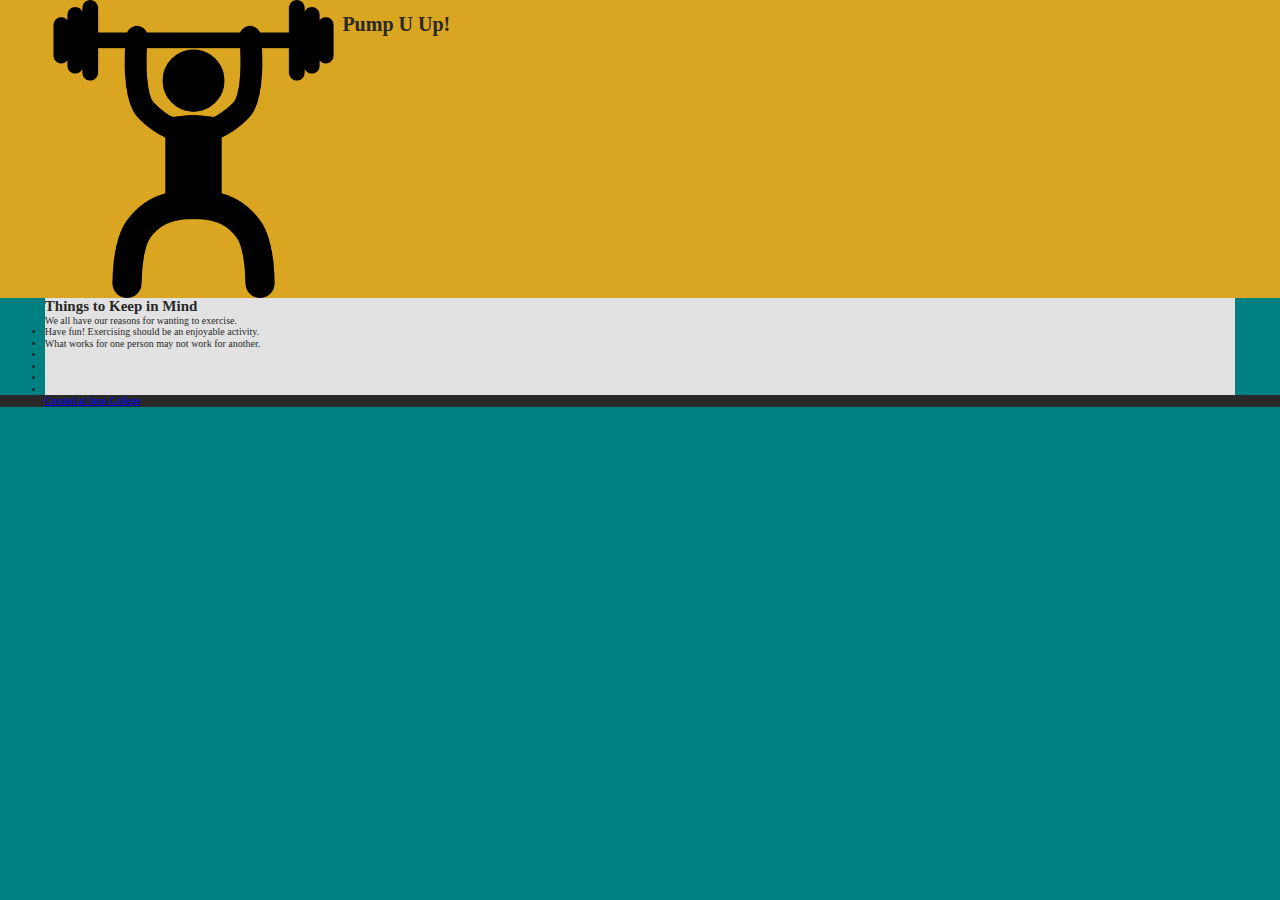
==== hansChristianSeverinoProject3/pumpUUp/index.html @ 8391bcb6 "Initial commit" ====
<!DOCTYPE html>
<html lang="en">
<head>
    <meta charset="UTF-8">
    <meta name="viewport" content="width=device-width, initial-scale=1.0">
    <title>Carpe Diem</title>
    <link rel="stylesheet" href="../styles/style.css">
    <style>

    </style>
</head>
<body>
    <header>
        <div class="wrapper">
            <img src="../assets/weightlifting.png" alt="A person lifting a barbell above their head.">
            <h1>Pump U Up!</h1>
        </div>
    </header>
    <main class="wrapper">
        <section>
            <h2>Things to Keep in Mind</h2>
            <p>We all have our reasons for wanting to exercise. </p>
            <nav>
                <ul>
                    <li>Have fun! Exercising should be an enjoyable activity.</li>
                    <li>What works for one person may not work for another. </li>
                    <li></li>
                    <li></li>
                    <li></li>
                    <li></li>
                </ul>
            </nav>
        </section>
        <section>
            
        </section>
    </main>
    <footer>
        <section class="wrapper">
            <a href="https://junocollege.com/">Created at Juno College</a>
        </section>
    </footer>
    <script src="https://ajax.googleapis.com/ajax/libs/jquery/3.5.1/jquery.min.js"></script>
    <script src="../javascript/script.js"></script>
</body>
</html>
---- hansChristianSeverinoProject3/styles/style.css ----
html {
  line-height: 1.15;
  -ms-text-size-adjust: 100%;
  -webkit-text-size-adjust: 100%;
}

body {
  margin: 0;
}

article, aside, footer, header, nav, section {
  display: block;
}

h1 {
  font-size: 2em;
  margin: .67em 0;
}

figcaption, figure, main {
  display: block;
}

figure {
  margin: 1em 40px;
}

hr {
  -webkit-box-sizing: content-box;
          box-sizing: content-box;
  height: 0;
  overflow: visible;
}

pre {
  font-family: monospace,monospace;
  font-size: 1em;
}

a {
  background-color: transparent;
  -webkit-text-decoration-skip: objects;
}

abbr[title] {
  border-bottom: none;
  text-decoration: underline;
  -webkit-text-decoration: underline dotted;
          text-decoration: underline dotted;
}

b, strong {
  font-weight: inherit;
}

b, strong {
  font-weight: bolder;
}

code, kbd, samp {
  font-family: monospace,monospace;
  font-size: 1em;
}

dfn {
  font-style: italic;
}

mark {
  background-color: #ff0;
  color: #000;
}

small {
  font-size: 80%;
}

sub, sup {
  font-size: 75%;
  line-height: 0;
  position: relative;
  vertical-align: baseline;
}

sub {
  bottom: -.25em;
}

sup {
  top: -.5em;
}

audio, video {
  display: inline-block;
}

audio:not([controls]) {
  display: none;
  height: 0;
}

img {
  border-style: none;
}

svg:not(:root) {
  overflow: hidden;
}

button, input, optgroup, select, textarea {
  font-family: sans-serif;
  font-size: 100%;
  line-height: 1.15;
  margin: 0;
}

button, input {
  overflow: visible;
}

button, select {
  text-transform: none;
}

button, html [type=button], [type=reset], [type=submit] {
  -webkit-appearance: button;
}

button::-moz-focus-inner, [type=button]::-moz-focus-inner, [type=reset]::-moz-focus-inner, [type=submit]::-moz-focus-inner {
  border-style: none;
  padding: 0;
}

button:-moz-focusring, [type=button]:-moz-focusring, [type=reset]:-moz-focusring, [type=submit]:-moz-focusring {
  outline: 1px dotted ButtonText;
}

fieldset {
  padding: .35em .75em .625em;
}

legend {
  -webkit-box-sizing: border-box;
          box-sizing: border-box;
  color: inherit;
  display: table;
  max-width: 100%;
  padding: 0;
  white-space: normal;
}

progress {
  display: inline-block;
  vertical-align: baseline;
}

textarea {
  overflow: auto;
}

[type=checkbox], [type=radio] {
  -webkit-box-sizing: border-box;
          box-sizing: border-box;
  padding: 0;
}

[type=number]::-webkit-inner-spin-button, [type=number]::-webkit-outer-spin-button {
  height: auto;
}

[type=search] {
  -webkit-appearance: textfield;
  outline-offset: -2px;
}

[type=search]::-webkit-search-cancel-button, [type=search]::-webkit-search-decoration {
  -webkit-appearance: none;
}

::-webkit-file-upload-button {
  -webkit-appearance: button;
  font: inherit;
}

details, menu {
  display: block;
}

summary {
  display: list-item;
}

canvas {
  display: inline-block;
}

template {
  display: none;
}

[hidden] {
  display: none;
}

.clearfix:after {
  visibility: hidden;
  display: block;
  font-size: 0;
  content: '';
  clear: both;
  height: 0;
}

html {
  -webkit-box-sizing: border-box;
  box-sizing: border-box;
}

*, *:before, *:after {
  -webkit-box-sizing: inherit;
          box-sizing: inherit;
}

.srOnly {
  position: absolute;
  width: 1px;
  height: 1px;
  margin: -1px;
  border: 0;
  padding: 0;
  white-space: nowrap;
  -webkit-clip-path: inset(100%);
          clip-path: inset(100%);
  clip: rect(0 0 0 0);
  overflow: hidden;
}

* {
  margin: 0;
  padding: 0;
}

html {
  font-size: 62.5%;
}

.wrapper {
  max-width: 1300px;
  width: 93%;
  margin: 0 auto;
}

img {
  width: 25%;
  height: auto;
  display: block;
}

header div {
  display: -webkit-box;
  display: -ms-flexbox;
  display: flex;
}

body {
  background-color: teal;
  color: #282828;
}

header {
  background-color: goldenrod;
}

main {
  background-color: #e2e2e2;
}

footer {
  background-color: #282828;
}
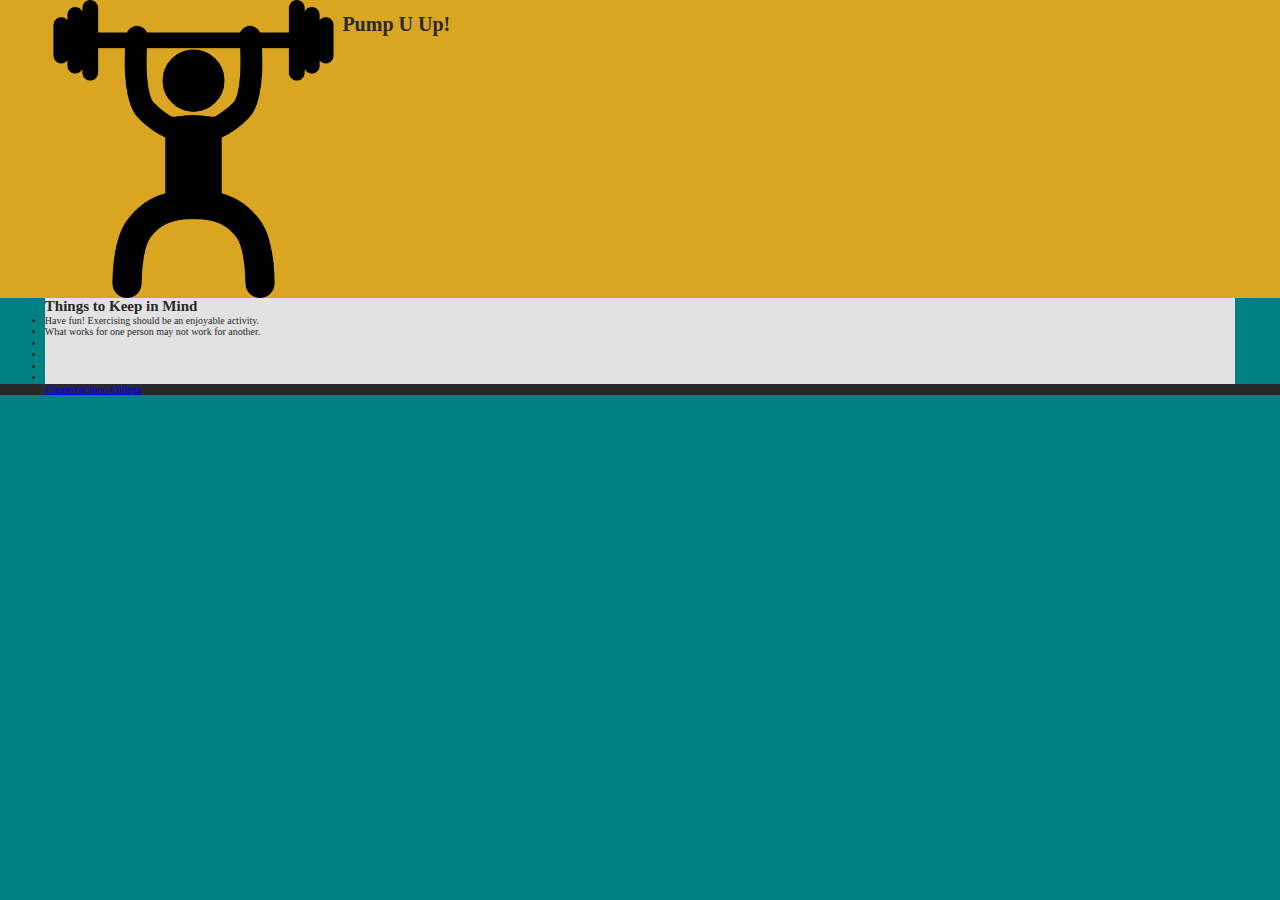
==== commit 1b4e70a2: "Checking to see if it works." ====
--- a/hansChristianSeverinoProject3/pumpUUp/index.html
+++ b/hansChristianSeverinoProject3/pumpUUp/index.html
@@ -19,7 +19,7 @@
     <main class="wrapper">
         <section>
             <h2>Things to Keep in Mind</h2>
-            <p>We all have our reasons for wanting to exercise. </p>
+            <p></p>
             <nav>
                 <ul>
                     <li>Have fun! Exercising should be an enjoyable activity.</li>
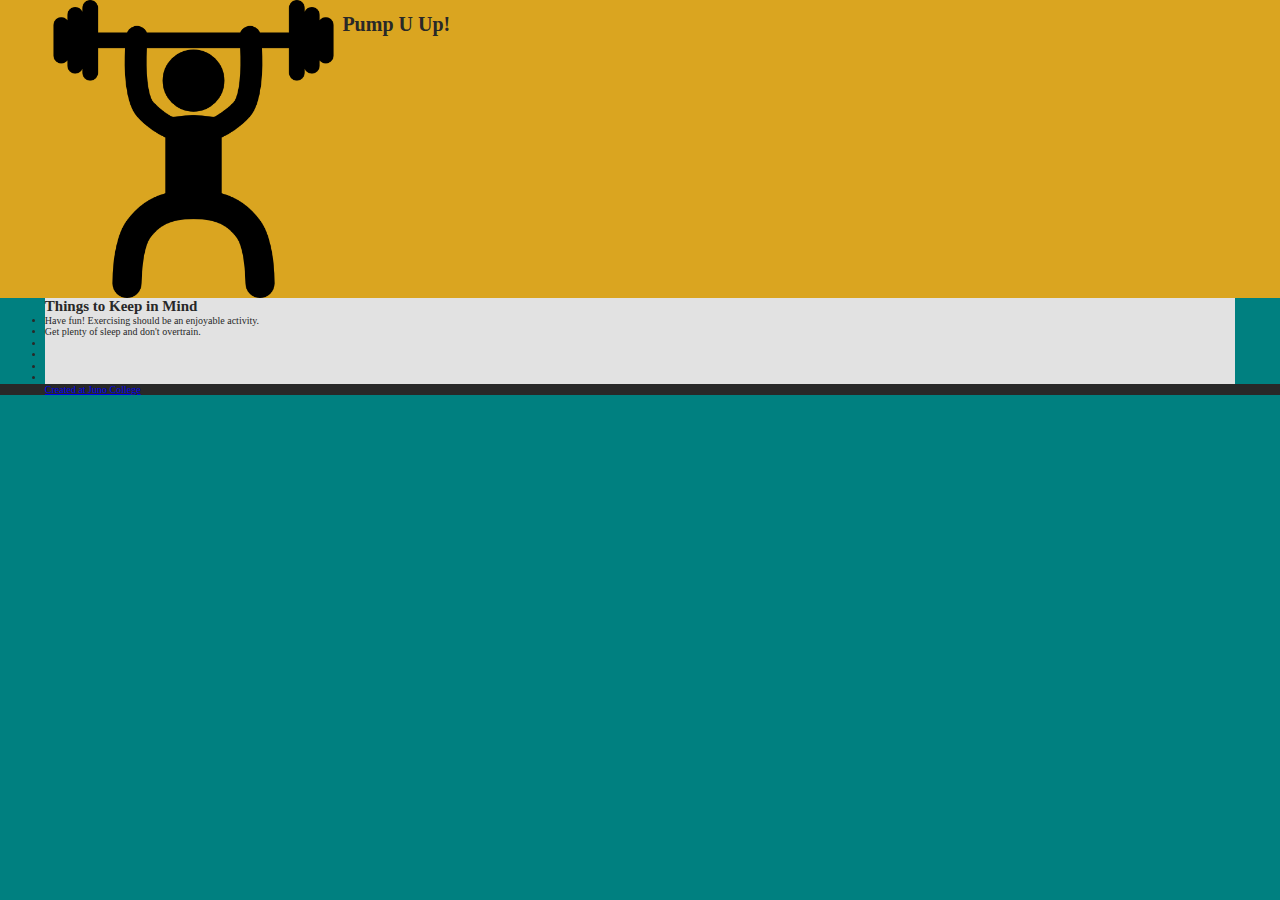
==== commit 83700683: "Initial commit." ====
--- a/hansChristianSeverinoProject3/pumpUUp/index.html
+++ b/hansChristianSeverinoProject3/pumpUUp/index.html
@@ -23,7 +23,7 @@
             <nav>
                 <ul>
                     <li>Have fun! Exercising should be an enjoyable activity.</li>
-                    <li>What works for one person may not work for another. </li>
+                    <li>Get plenty of sleep and don't overtrain.</li>
                     <li></li>
                     <li></li>
                     <li></li>
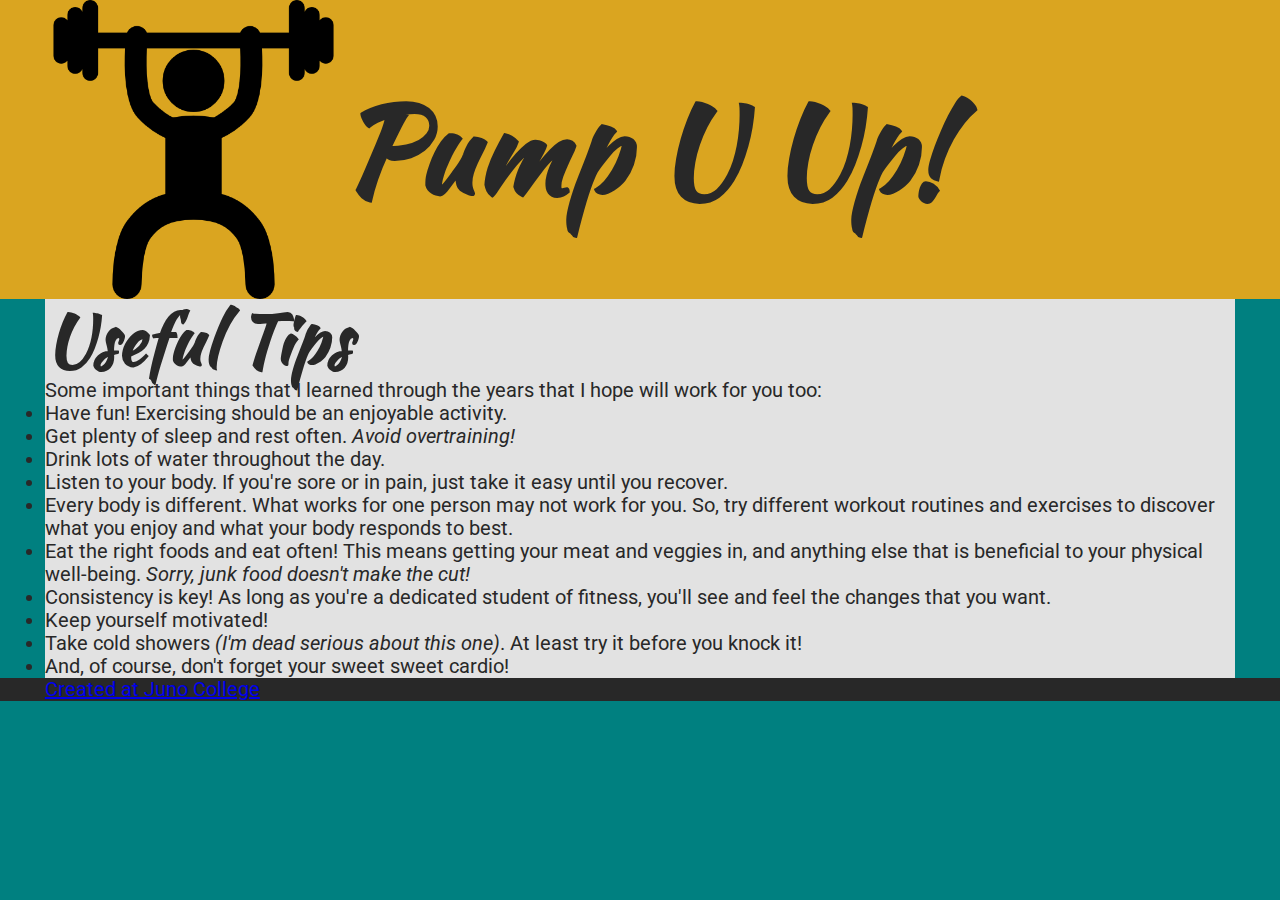
==== commit 34c89457: "Chose fonts and font-sizes." ====
--- a/hansChristianSeverinoProject3/pumpUUp/index.html
+++ b/hansChristianSeverinoProject3/pumpUUp/index.html
@@ -4,6 +4,7 @@
     <meta charset="UTF-8">
     <meta name="viewport" content="width=device-width, initial-scale=1.0">
     <title>Carpe Diem</title>
+    <link href="https://fonts.googleapis.com/css2?family=Kaushan+Script&family=Roboto&display=swap" rel="stylesheet">
     <link rel="stylesheet" href="../styles/style.css">
     <style>
 
@@ -18,19 +19,22 @@
     </header>
     <main class="wrapper">
         <section>
-            <h2>Things to Keep in Mind</h2>
-            <p></p>
-            <nav>
+            <h2>Useful Tips</h2>
+            <p>Some important things that I learned through the years that I hope will work for you too:</p>
                 <ul>
                     <li>Have fun! Exercising should be an enjoyable activity.</li>
-                    <li>Get plenty of sleep and don't overtrain.</li>
-                    <li></li>
-                    <li></li>
-                    <li></li>
-                    <li></li>
+                    <li>Get plenty of sleep and rest often. <em>Avoid overtraining!</em></li>
+                    <li>Drink lots of water throughout the day.</li>
+                    <li>Listen to your body. If you're sore or in pain, just take it easy until you recover.</li>
+                    <li>Every body is different. What works for one person may not work for you. So, try different workout routines and exercises to discover what you enjoy and what your body responds to best.</li>
+                    <li>Eat the right foods and eat often! This means getting your meat and veggies in, and anything else that is beneficial to your physical well-being. <em>Sorry, junk food doesn't make the cut!</em></li>
+                    <li>Consistency is key! As long as you're a dedicated student of fitness, you'll see and feel the changes that you want.</li>
+                    <li>Keep yourself motivated!</li>
+                    <li>Take cold showers <em>(I'm dead serious about this one)</em>. At least try it before you knock it!</li>
+                    <li>And, of course, don't forget your sweet sweet cardio!</li>
                 </ul>
-            </nav>
         </section>
+
         <section>
             
         </section>
--- a/hansChristianSeverinoProject3/styles/style.css
+++ b/hansChristianSeverinoProject3/styles/style.css
@@ -256,6 +256,16 @@
   display: block;
 }
 
+body {
+  font-family: 'Roboto', sans-serif;
+  font-size: 2rem;
+}
+
+h1,
+h2 {
+  font-family: 'Kaushan Script', cursive;
+}
+
 header div {
   display: -webkit-box;
   display: -ms-flexbox;
@@ -278,3 +288,11 @@
 footer {
   background-color: #282828;
 }
+
+h1 {
+  font-size: 12rem;
+}
+
+h2 {
+  font-size: 7rem;
+}
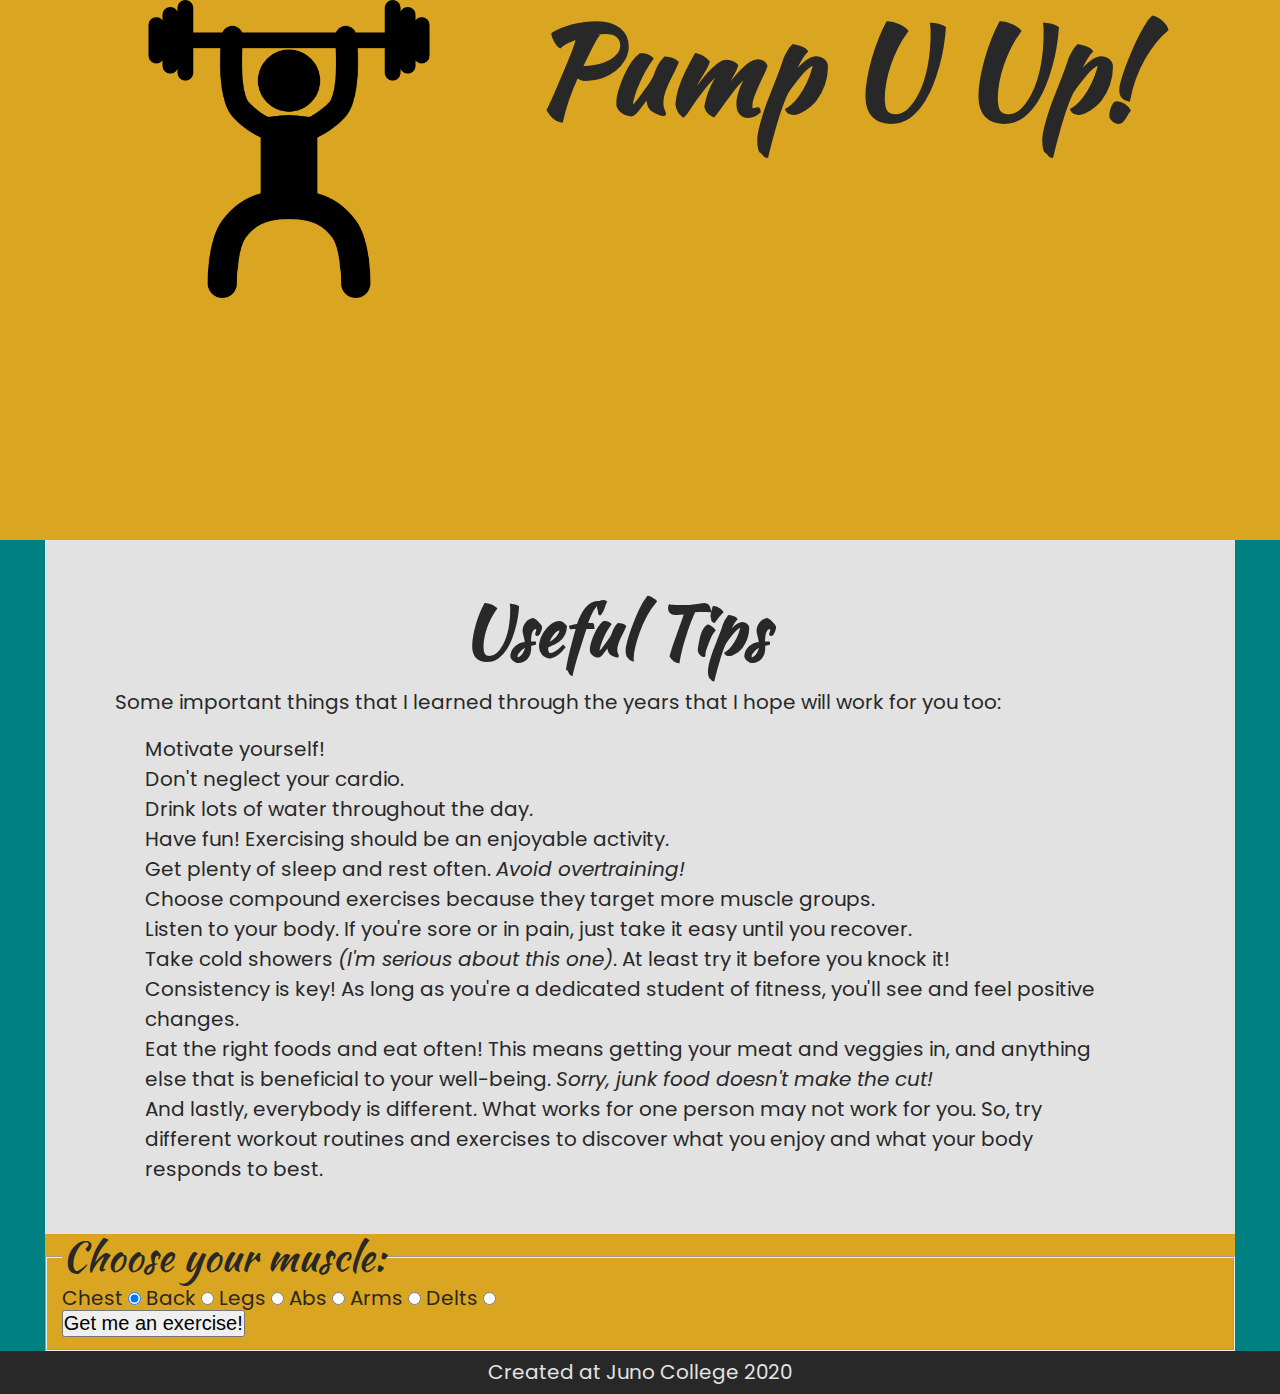
==== commit 33a2d3e2: "Added the form and worked on styling." ====
--- a/hansChristianSeverinoProject3/pumpUUp/index.html
+++ b/hansChristianSeverinoProject3/pumpUUp/index.html
@@ -3,8 +3,8 @@
 <head>
     <meta charset="UTF-8">
     <meta name="viewport" content="width=device-width, initial-scale=1.0">
-    <title>Carpe Diem</title>
-    <link href="https://fonts.googleapis.com/css2?family=Kaushan+Script&family=Roboto&display=swap" rel="stylesheet">
+    <title>Pump U Up!</title>
+    <link href="https://fonts.googleapis.com/css2?family=Kaushan+Script&family=Poppins&display=swap" rel="stylesheet">
     <link rel="stylesheet" href="../styles/style.css">
     <style>
 
@@ -18,30 +18,60 @@
         </div>
     </header>
     <main class="wrapper">
-        <section>
+        <section class="mainTop">
             <h2>Useful Tips</h2>
             <p>Some important things that I learned through the years that I hope will work for you too:</p>
                 <ul>
+                    <li>Motivate yourself!</li>
+                    <li>Don't neglect your cardio.</li>
+                    <li>Drink lots of water throughout the day.</li>
                     <li>Have fun! Exercising should be an enjoyable activity.</li>
                     <li>Get plenty of sleep and rest often. <em>Avoid overtraining!</em></li>
-                    <li>Drink lots of water throughout the day.</li>
+                    <li>Choose compound exercises because they target more muscle groups.</li>
                     <li>Listen to your body. If you're sore or in pain, just take it easy until you recover.</li>
-                    <li>Every body is different. What works for one person may not work for you. So, try different workout routines and exercises to discover what you enjoy and what your body responds to best.</li>
-                    <li>Eat the right foods and eat often! This means getting your meat and veggies in, and anything else that is beneficial to your physical well-being. <em>Sorry, junk food doesn't make the cut!</em></li>
-                    <li>Consistency is key! As long as you're a dedicated student of fitness, you'll see and feel the changes that you want.</li>
-                    <li>Keep yourself motivated!</li>
-                    <li>Take cold showers <em>(I'm dead serious about this one)</em>. At least try it before you knock it!</li>
-                    <li>And, of course, don't forget your sweet sweet cardio!</li>
+                    <li>Take cold showers <em>(I'm serious about this one)</em>. At least try it before you knock it!</li>
+                    <li>Consistency is key! As long as you're a dedicated student of fitness, you'll see and feel positive changes.</li>
+                    <li>Eat the right foods and eat often! This means getting your meat and veggies in, and anything else that is beneficial to your well-being. <em>Sorry, junk food doesn't make the cut!</em></li>
+                    <li>And lastly, everybody is different. What works for one person may not work for you. So, try different workout routines and exercises to discover what you enjoy and what your body responds to best.</li>
                 </ul>
         </section>
 
-        <section>
-            
+        <section class="mainBot">
+            <form action="#">
+                <fieldset>
+                    <legend>Choose your muscle:</legend>
+
+                    <label for="chest">Chest</label>
+                    <input type="radio" name="muscle" value="chest" checked="true" id="chest">
+
+                    <label for="back">Back</label>
+                    <input type="radio" name="muscle" value="back" id="back">
+
+                    <label for="legs">Legs</label>
+                    <input type="radio" name="muscle" value="legs" id="legs">
+
+                    <label for="abs">Abs</label>
+                    <input type="radio" name="muscle" value="abs" id="abs">
+
+                    <label for="arms">Arms</label>
+                    <input type="radio" name="muscle" value="arms" id="arms">
+
+                    <label for="delts">Delts</label>
+                    <input type="radio" name="muscle" value="delts" id="delts">
+
+                    <div class="submit">
+                        <input type="submit" value="Get me an exercise!">
+                    </div>
+                </fieldset>
+            </form>
+            <div class="exercise"></div>
+            <div class="setsAndReps"></div>
+            <div class="tips"></div>
         </section>
     </main>
     <footer>
         <section class="wrapper">
-            <a href="https://junocollege.com/">Created at Juno College</a>
+            <a href="https://junocollege.com/">Created at Juno College 2020</a>
         </section>
     </footer>
     <script src="https://ajax.googleapis.com/ajax/libs/jquery/3.5.1/jquery.min.js"></script>
--- a/hansChristianSeverinoProject3/styles/style.css
+++ b/hansChristianSeverinoProject3/styles/style.css
@@ -257,12 +257,13 @@
 }
 
 body {
-  font-family: 'Roboto', sans-serif;
+  font-family: 'Poppins', sans-serif;
   font-size: 2rem;
 }
 
 h1,
-h2 {
+h2,
+legend {
   font-family: 'Kaushan Script', cursive;
 }
 
@@ -270,6 +271,8 @@
   display: -webkit-box;
   display: -ms-flexbox;
   display: flex;
+  -ms-flex-wrap: wrap;
+      flex-wrap: wrap;
 }
 
 body {
@@ -277,7 +280,8 @@
   color: #282828;
 }
 
-header {
+header,
+form {
   background-color: goldenrod;
 }
 
@@ -289,10 +293,60 @@
   background-color: #282828;
 }
 
+footer a {
+  color: #e2e2e2;
+}
+
+header {
+  height: 60vh;
+}
+
+header div {
+  -webkit-box-pack: space-evenly;
+      -ms-flex-pack: space-evenly;
+          justify-content: space-evenly;
+}
+
 h1 {
   font-size: 12rem;
+  margin: 0;
 }
 
 h2 {
   font-size: 7rem;
 }
+
+.mainTop {
+  width: 90%;
+  padding: 5rem 0 5rem 7rem;
+}
+
+.mainTop h2 {
+  text-align: center;
+}
+
+.mainTop p {
+  margin: 2rem 0;
+}
+
+ul {
+  list-style: none;
+}
+
+ul li {
+  padding-left: 3rem;
+  line-height: 3rem;
+}
+
+legend {
+  font-size: 4rem;
+}
+
+footer {
+  text-align: center;
+  padding: 1rem 0;
+}
+
+footer a {
+  text-decoration: none;
+}
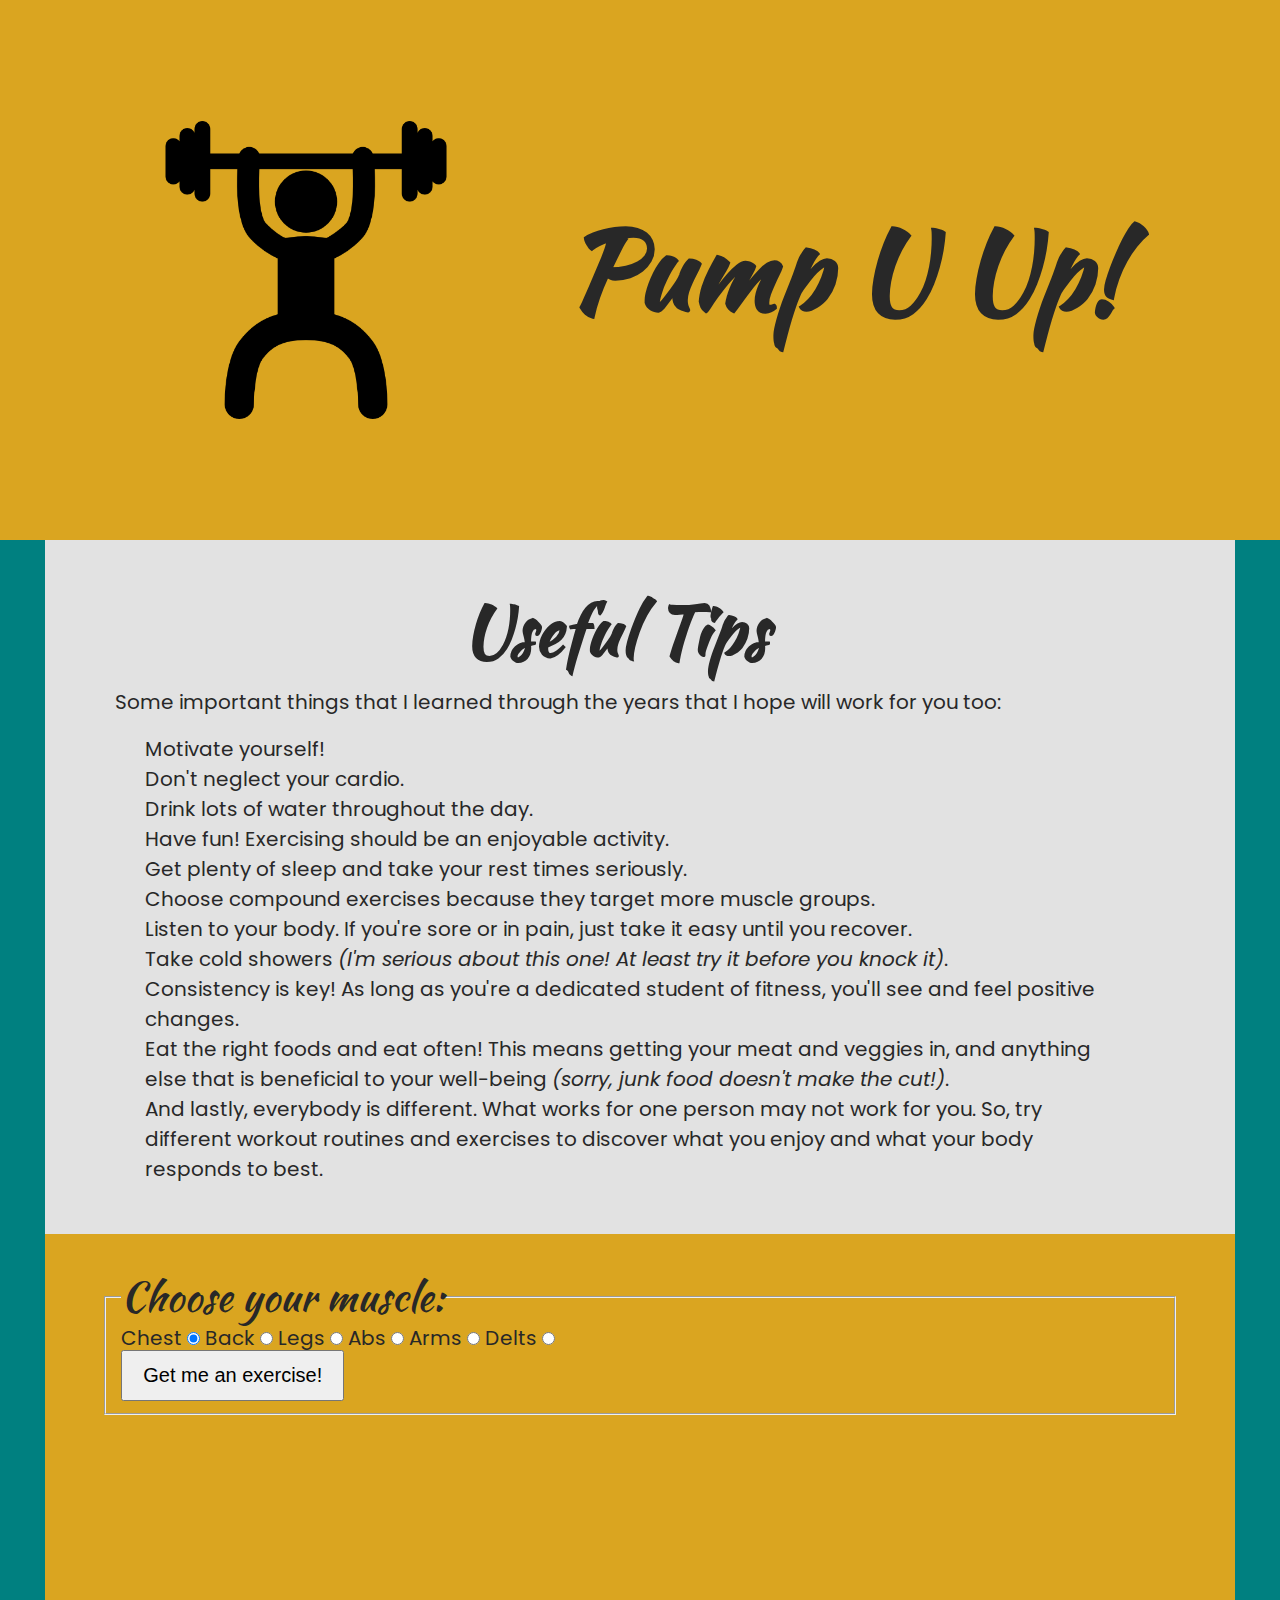
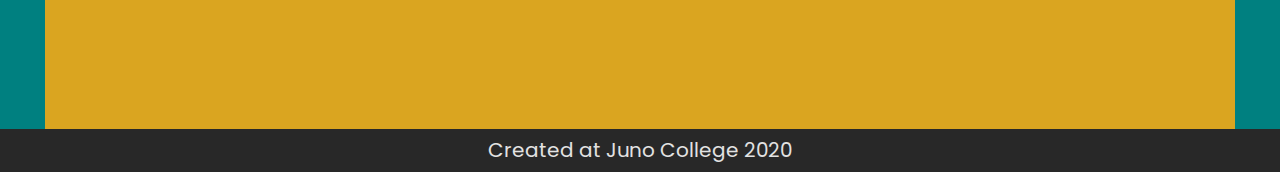
==== commit 3539170c: "Header is done. Currently working on form design." ====
--- a/hansChristianSeverinoProject3/pumpUUp/index.html
+++ b/hansChristianSeverinoProject3/pumpUUp/index.html
@@ -26,12 +26,12 @@
                     <li>Don't neglect your cardio.</li>
                     <li>Drink lots of water throughout the day.</li>
                     <li>Have fun! Exercising should be an enjoyable activity.</li>
-                    <li>Get plenty of sleep and rest often. <em>Avoid overtraining!</em></li>
+                    <li>Get plenty of sleep and take your rest times seriously.</li>
                     <li>Choose compound exercises because they target more muscle groups.</li>
                     <li>Listen to your body. If you're sore or in pain, just take it easy until you recover.</li>
-                    <li>Take cold showers <em>(I'm serious about this one)</em>. At least try it before you knock it!</li>
+                    <li>Take cold showers <em>(I'm serious about this one! At least try it before you knock it)</em>.</li>
                     <li>Consistency is key! As long as you're a dedicated student of fitness, you'll see and feel positive changes.</li>
-                    <li>Eat the right foods and eat often! This means getting your meat and veggies in, and anything else that is beneficial to your well-being. <em>Sorry, junk food doesn't make the cut!</em></li>
+                    <li>Eat the right foods and eat often! This means getting your meat and veggies in, and anything else that is beneficial to your well-being <em>(sorry, junk food doesn't make the cut!)</em>.</li>
                     <li>And lastly, everybody is different. What works for one person may not work for you. So, try different workout routines and exercises to discover what you enjoy and what your body responds to best.</li>
                 </ul>
         </section>
--- a/hansChristianSeverinoProject3/styles/style.css
+++ b/hansChristianSeverinoProject3/styles/style.css
@@ -297,18 +297,18 @@
   color: #e2e2e2;
 }
 
-header {
-  height: 60vh;
-}
-
 header div {
   -webkit-box-pack: space-evenly;
       -ms-flex-pack: space-evenly;
           justify-content: space-evenly;
+  min-height: 60vh;
+  -webkit-box-align: center;
+      -ms-flex-align: center;
+          align-items: center;
 }
 
 h1 {
-  font-size: 12rem;
+  font-size: 11rem;
   margin: 0;
 }
 
@@ -316,8 +316,12 @@
   font-size: 7rem;
 }
 
+.mainTop,
+fieldset {
+  width: 90%;
+}
+
 .mainTop {
-  width: 90%;
   padding: 5rem 0 5rem 7rem;
 }
 
@@ -338,8 +342,21 @@
   line-height: 3rem;
 }
 
+form {
+  min-height: 55vh;
+  padding-top: 4rem;
+}
+
 legend {
   font-size: 4rem;
+}
+
+fieldset {
+  margin: 0 auto;
+}
+
+input[type="submit"] {
+  padding: 1.2rem 2rem;
 }
 
 footer {
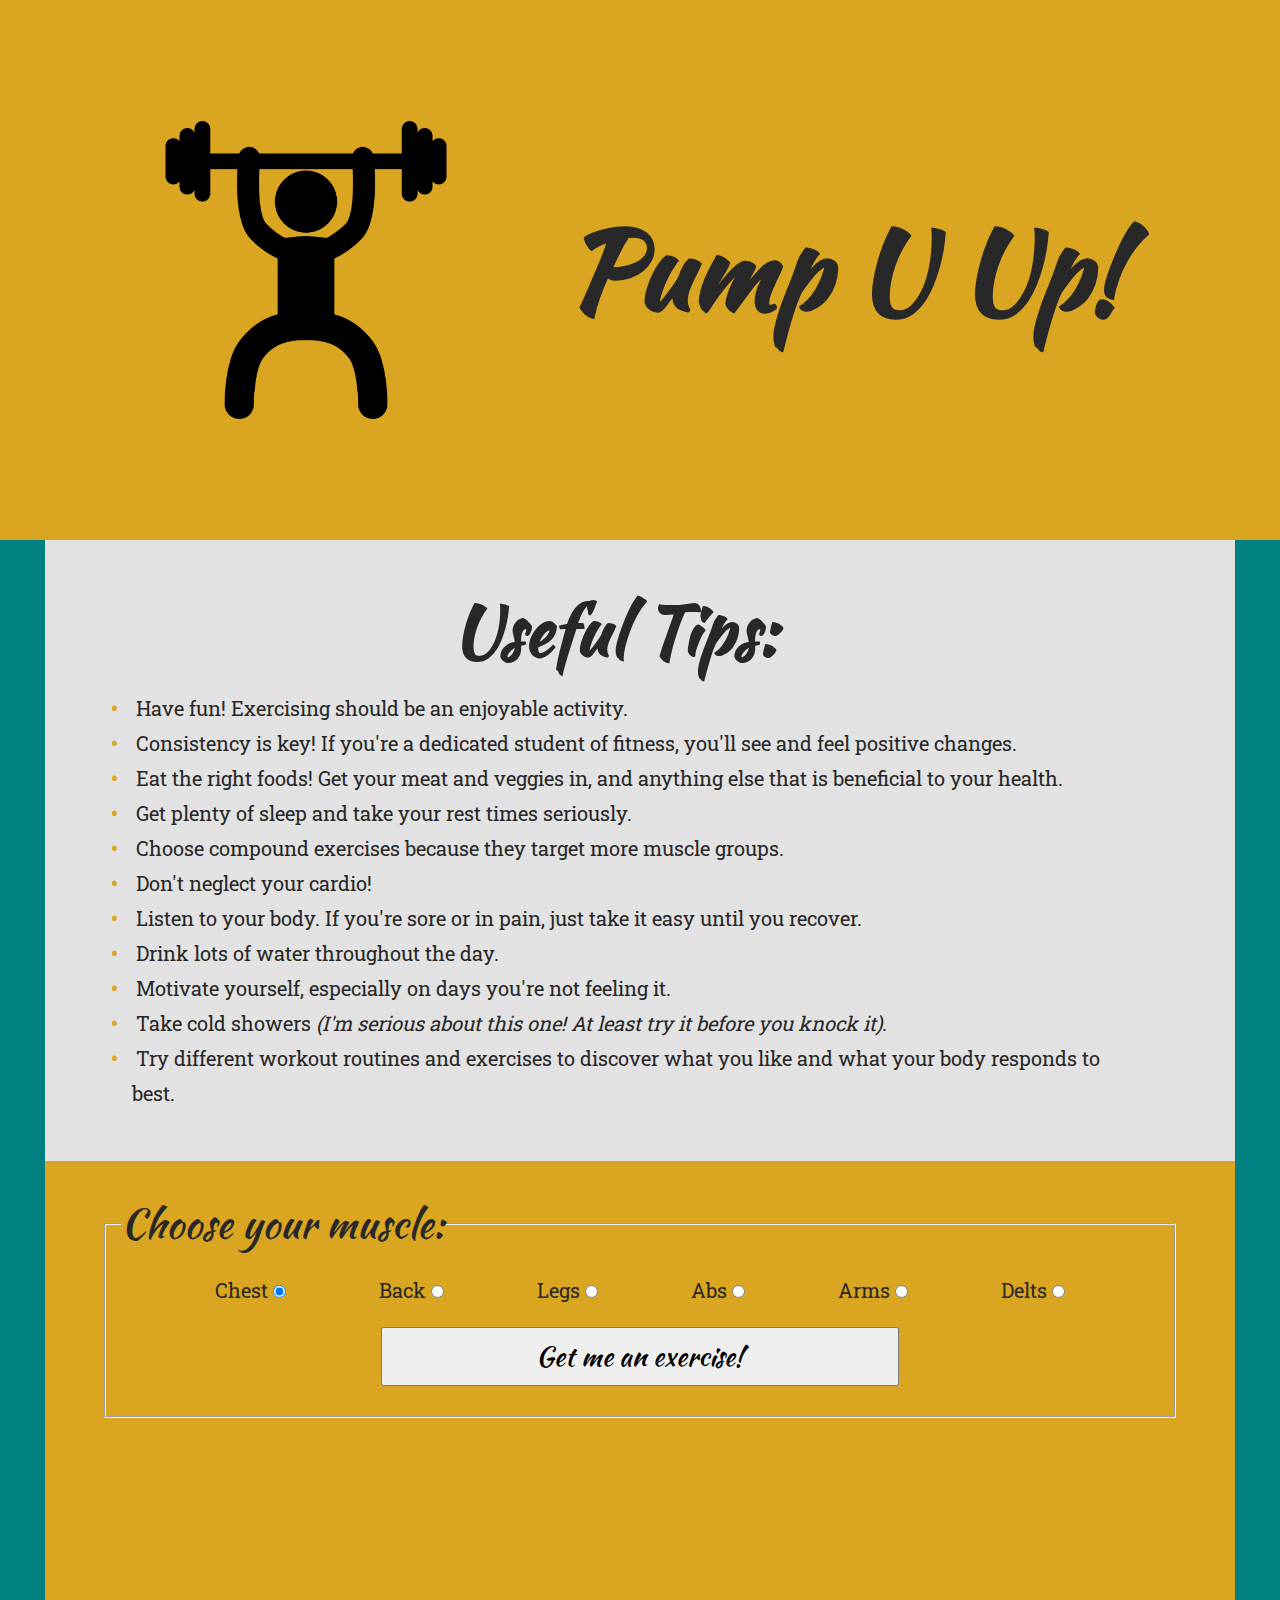
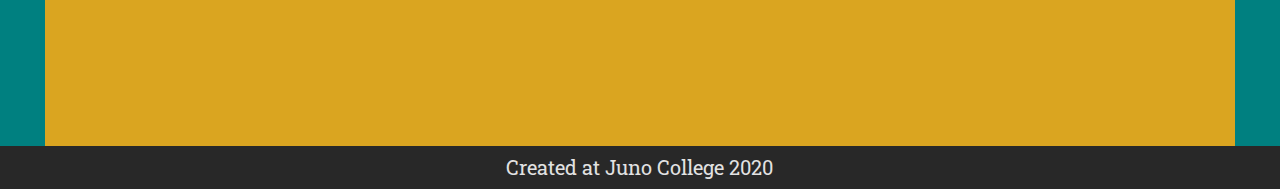
==== commit ae678be1: "Design of page completed." ====
--- a/hansChristianSeverinoProject3/pumpUUp/index.html
+++ b/hansChristianSeverinoProject3/pumpUUp/index.html
@@ -4,7 +4,7 @@
     <meta charset="UTF-8">
     <meta name="viewport" content="width=device-width, initial-scale=1.0">
     <title>Pump U Up!</title>
-    <link href="https://fonts.googleapis.com/css2?family=Kaushan+Script&family=Poppins&display=swap" rel="stylesheet">
+    <link href="https://fonts.googleapis.com/css2?family=Kaushan+Script&family=Roboto+Slab&display=swap" rel="stylesheet">
     <link rel="stylesheet" href="../styles/style.css">
     <style>
 
@@ -19,20 +19,19 @@
     </header>
     <main class="wrapper">
         <section class="mainTop">
-            <h2>Useful Tips</h2>
-            <p>Some important things that I learned through the years that I hope will work for you too:</p>
+            <h2>Useful Tips:</h2>
                 <ul>
-                    <li>Motivate yourself!</li>
-                    <li>Don't neglect your cardio.</li>
-                    <li>Drink lots of water throughout the day.</li>
                     <li>Have fun! Exercising should be an enjoyable activity.</li>
+                    <li>Consistency is key! If you're a dedicated student of fitness, you'll see and feel positive changes.</li>
+                    <li>Eat the right foods! Get your meat and veggies in, and anything else that is beneficial to your health.</li>
                     <li>Get plenty of sleep and take your rest times seriously.</li>
                     <li>Choose compound exercises because they target more muscle groups.</li>
+                    <li>Don't neglect your cardio!</li>
                     <li>Listen to your body. If you're sore or in pain, just take it easy until you recover.</li>
+                    <li>Drink lots of water throughout the day.</li>
+                    <li>Motivate yourself, especially on days you're not feeling it.</li>
                     <li>Take cold showers <em>(I'm serious about this one! At least try it before you knock it)</em>.</li>
-                    <li>Consistency is key! As long as you're a dedicated student of fitness, you'll see and feel positive changes.</li>
-                    <li>Eat the right foods and eat often! This means getting your meat and veggies in, and anything else that is beneficial to your well-being <em>(sorry, junk food doesn't make the cut!)</em>.</li>
-                    <li>And lastly, everybody is different. What works for one person may not work for you. So, try different workout routines and exercises to discover what you enjoy and what your body responds to best.</li>
+                    <li>Try different workout routines and exercises to discover what you like and what your body responds to best.</li>
                 </ul>
         </section>
 
@@ -40,33 +39,38 @@
             <form action="#">
                 <fieldset>
                     <legend>Choose your muscle:</legend>
-
-                    <label for="chest">Chest</label>
-                    <input type="radio" name="muscle" value="chest" checked="true" id="chest">
-
-                    <label for="back">Back</label>
-                    <input type="radio" name="muscle" value="back" id="back">
-
-                    <label for="legs">Legs</label>
-                    <input type="radio" name="muscle" value="legs" id="legs">
-
-                    <label for="abs">Abs</label>
-                    <input type="radio" name="muscle" value="abs" id="abs">
-
-                    <label for="arms">Arms</label>
-                    <input type="radio" name="muscle" value="arms" id="arms">
-
-                    <label for="delts">Delts</label>
-                    <input type="radio" name="muscle" value="delts" id="delts">
-
+                    <div class="choices">
+                        <div>
+                            <label for="chest">Chest</label>
+                            <input type="radio" name="muscle" value="chest" checked="true" id="chest">
+                        </div>
+                        <div>
+                            <label for="back">Back</label>
+                            <input type="radio" name="muscle" value="back" id="back">
+                        </div>
+                        <div>
+                            <label for="legs">Legs</label>
+                            <input type="radio" name="muscle" value="legs" id="legs">
+                        </div>
+                        <div>
+                            <label for="abs">Abs</label>
+                            <input type="radio" name="muscle" value="abs" id="abs">
+                        </div>
+                        <div>
+                            <label for="arms">Arms</label>
+                            <input type="radio" name="muscle" value="arms" id="arms">
+                        </div>
+                        <div>
+                            <label for="delts">Delts</label>
+                            <input type="radio" name="muscle" value="delts" id="delts">
+                        </div>
+                    </div>
                     <div class="submit">
                         <input type="submit" value="Get me an exercise!">
                     </div>
                 </fieldset>
+                <div class="displayExercise"></div>
             </form>
-            <div class="exercise"></div>
-            <div class="setsAndReps"></div>
-            <div class="tips"></div>
         </section>
     </main>
     <footer>
--- a/hansChristianSeverinoProject3/styles/style.css
+++ b/hansChristianSeverinoProject3/styles/style.css
@@ -247,6 +247,10 @@
 .wrapper {
   max-width: 1300px;
   width: 93%;
+}
+
+.wrapper,
+fieldset {
   margin: 0 auto;
 }
 
@@ -257,17 +261,19 @@
 }
 
 body {
-  font-family: 'Poppins', sans-serif;
+  font-family: 'Roboto Slab', serif;
   font-size: 2rem;
 }
 
 h1,
 h2,
-legend {
+legend,
+input[type="submit"] {
   font-family: 'Kaushan Script', cursive;
 }
 
-header div {
+header div,
+.choices {
   display: -webkit-box;
   display: -ms-flexbox;
   display: flex;
@@ -325,38 +331,60 @@
   padding: 5rem 0 5rem 7rem;
 }
 
-.mainTop h2 {
+.mainTop h2,
+.submit,
+.displayExercise {
   text-align: center;
-}
-
-.mainTop p {
-  margin: 2rem 0;
 }
 
 ul {
   list-style: none;
+  margin-top: 2rem;
 }
 
 ul li {
-  padding-left: 3rem;
-  line-height: 3rem;
+  padding-left: 1.7rem;
+  line-height: 3.5rem;
+}
+
+li::before {
+  content: "\2022";
+  color: goldenrod;
+  font-weight: bold;
+  display: inline-block;
+  width: 2.5rem;
+  margin-left: -2.1rem;
 }
 
 form {
-  min-height: 55vh;
+  min-height: 65vh;
   padding-top: 4rem;
+}
+
+fieldset {
+  padding-bottom: 3rem;
 }
 
 legend {
   font-size: 4rem;
 }
 
-fieldset {
-  margin: 0 auto;
+.choices {
+  -webkit-box-pack: space-evenly;
+      -ms-flex-pack: space-evenly;
+          justify-content: space-evenly;
+  margin: 2.5rem 0;
 }
 
 input[type="submit"] {
-  padding: 1.2rem 2rem;
+  padding: 1.2rem 0;
+  width: 50%;
+  font-size: 2.7rem;
+}
+
+.displayExercise {
+  margin-top: 3rem;
+  font-size: 3rem;
 }
 
 footer {
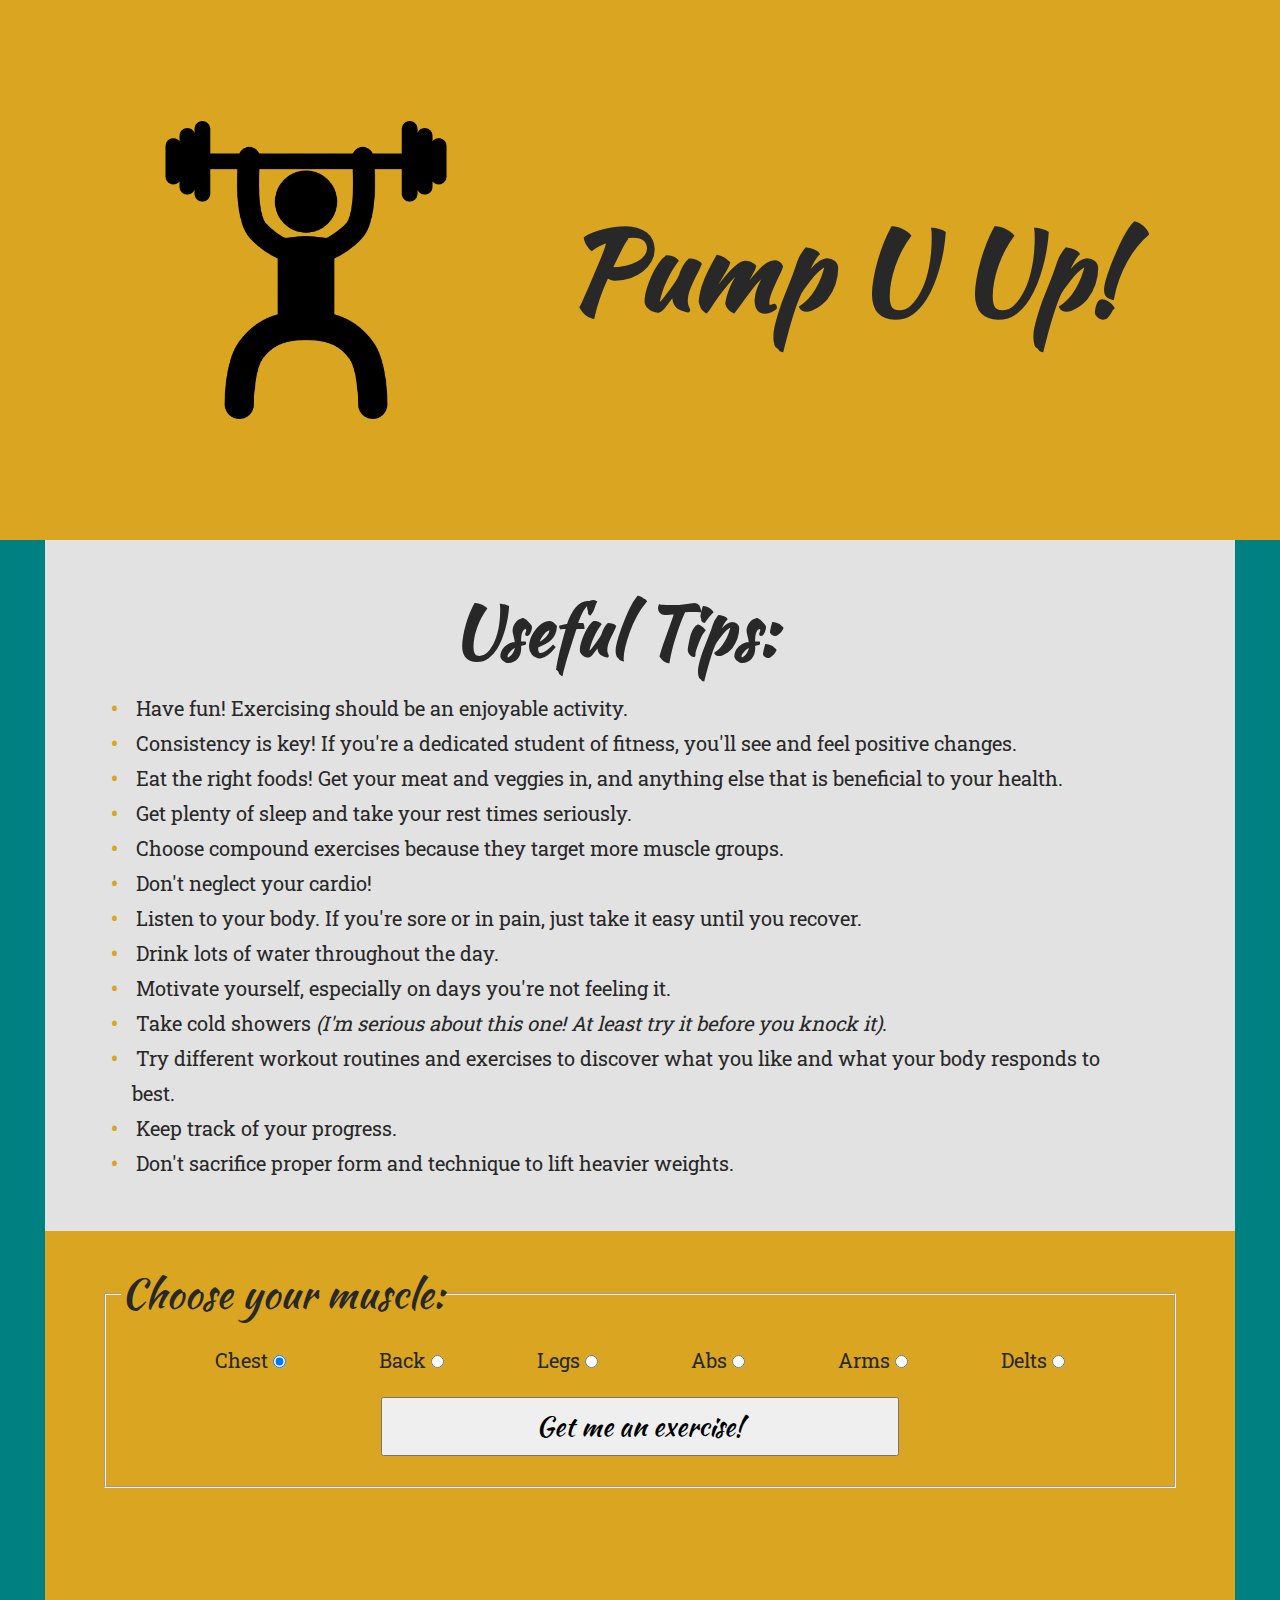
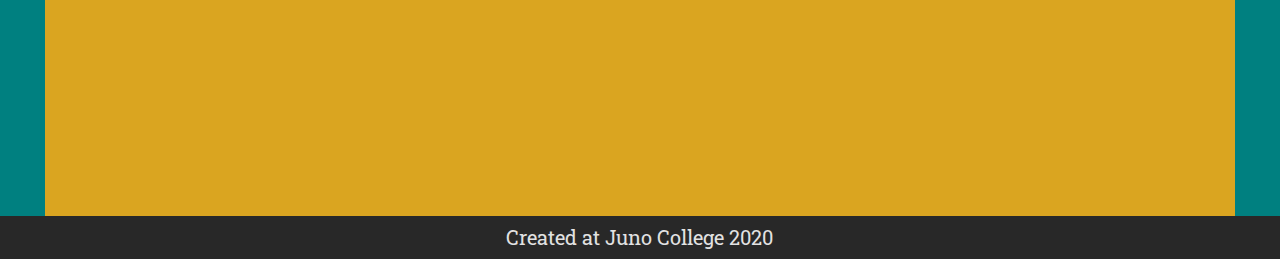
==== commit 68abacde: "Added my objects array." ====
--- a/hansChristianSeverinoProject3/pumpUUp/index.html
+++ b/hansChristianSeverinoProject3/pumpUUp/index.html
@@ -32,6 +32,8 @@
                     <li>Motivate yourself, especially on days you're not feeling it.</li>
                     <li>Take cold showers <em>(I'm serious about this one! At least try it before you knock it)</em>.</li>
                     <li>Try different workout routines and exercises to discover what you like and what your body responds to best.</li>
+                    <li>Keep track of your progress.</li>
+                    <li>Don't sacrifice proper form and technique to lift heavier weights.</li>
                 </ul>
         </section>
 
